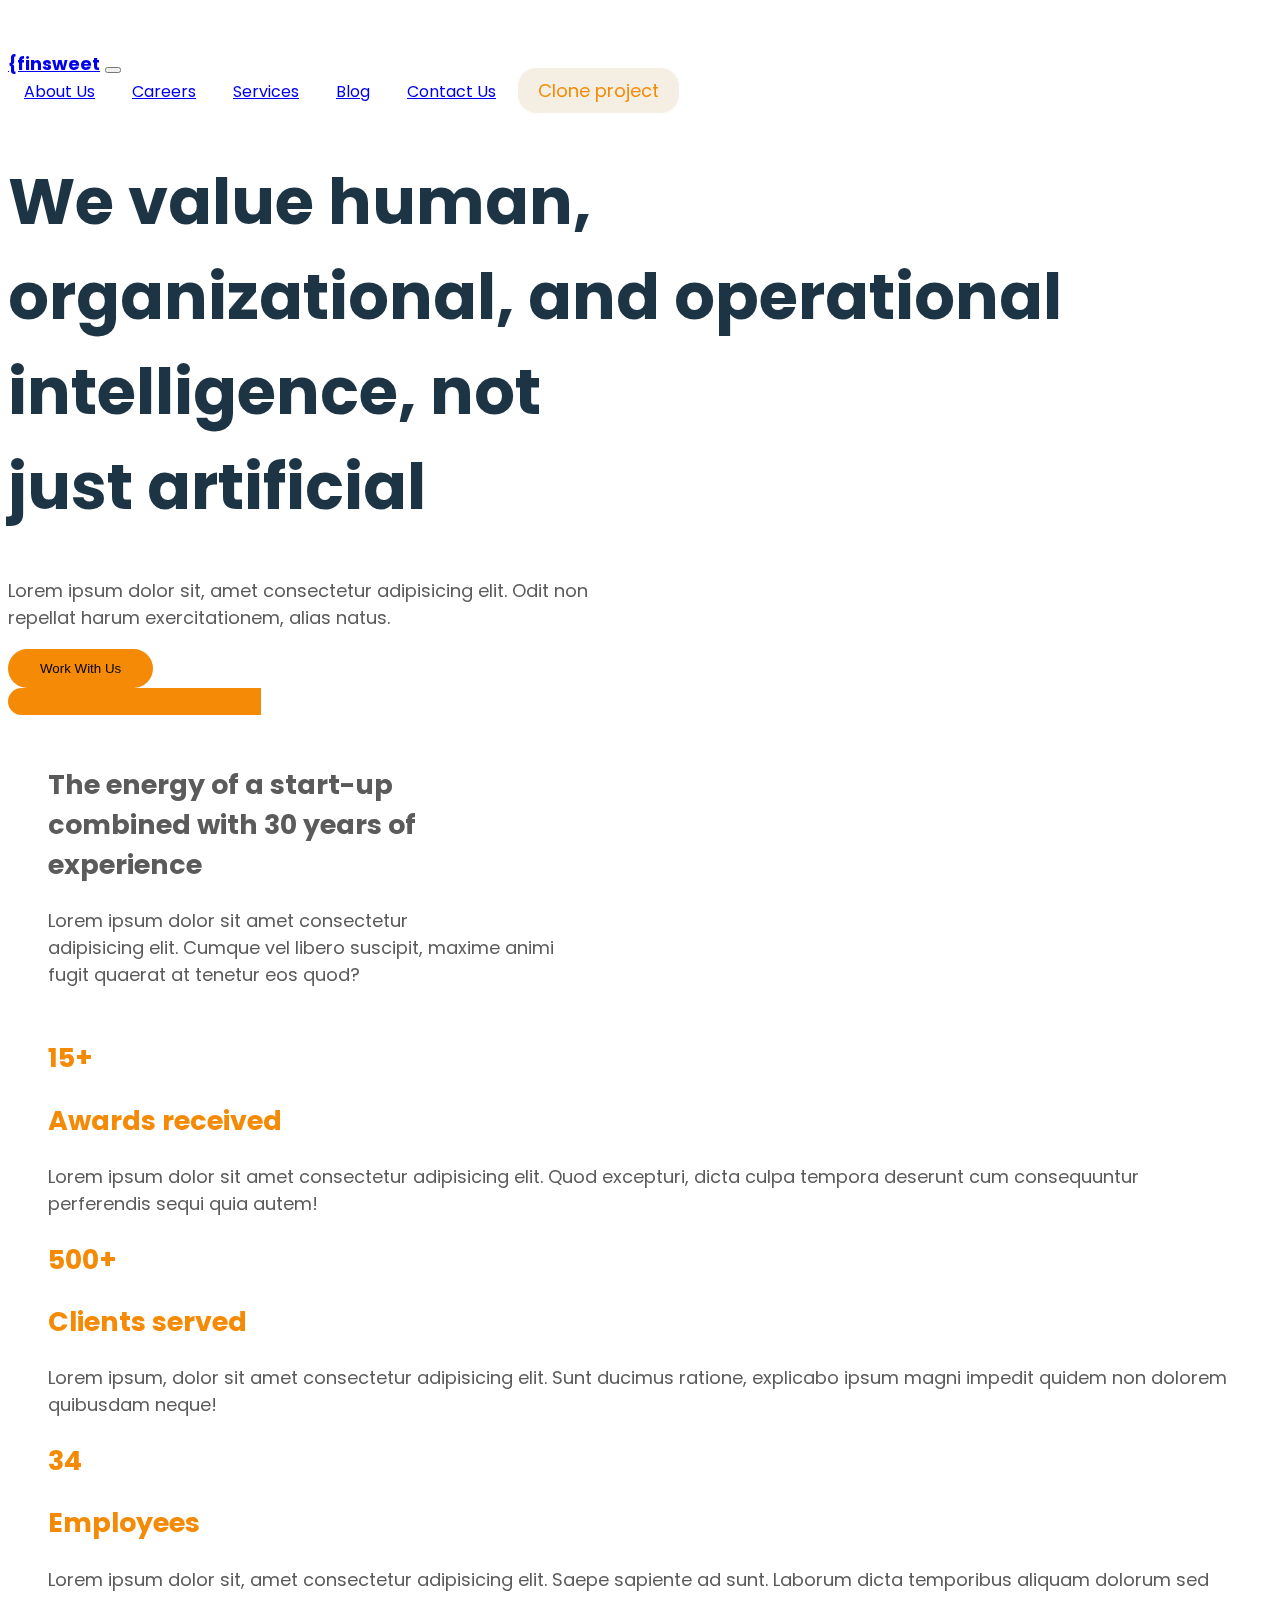
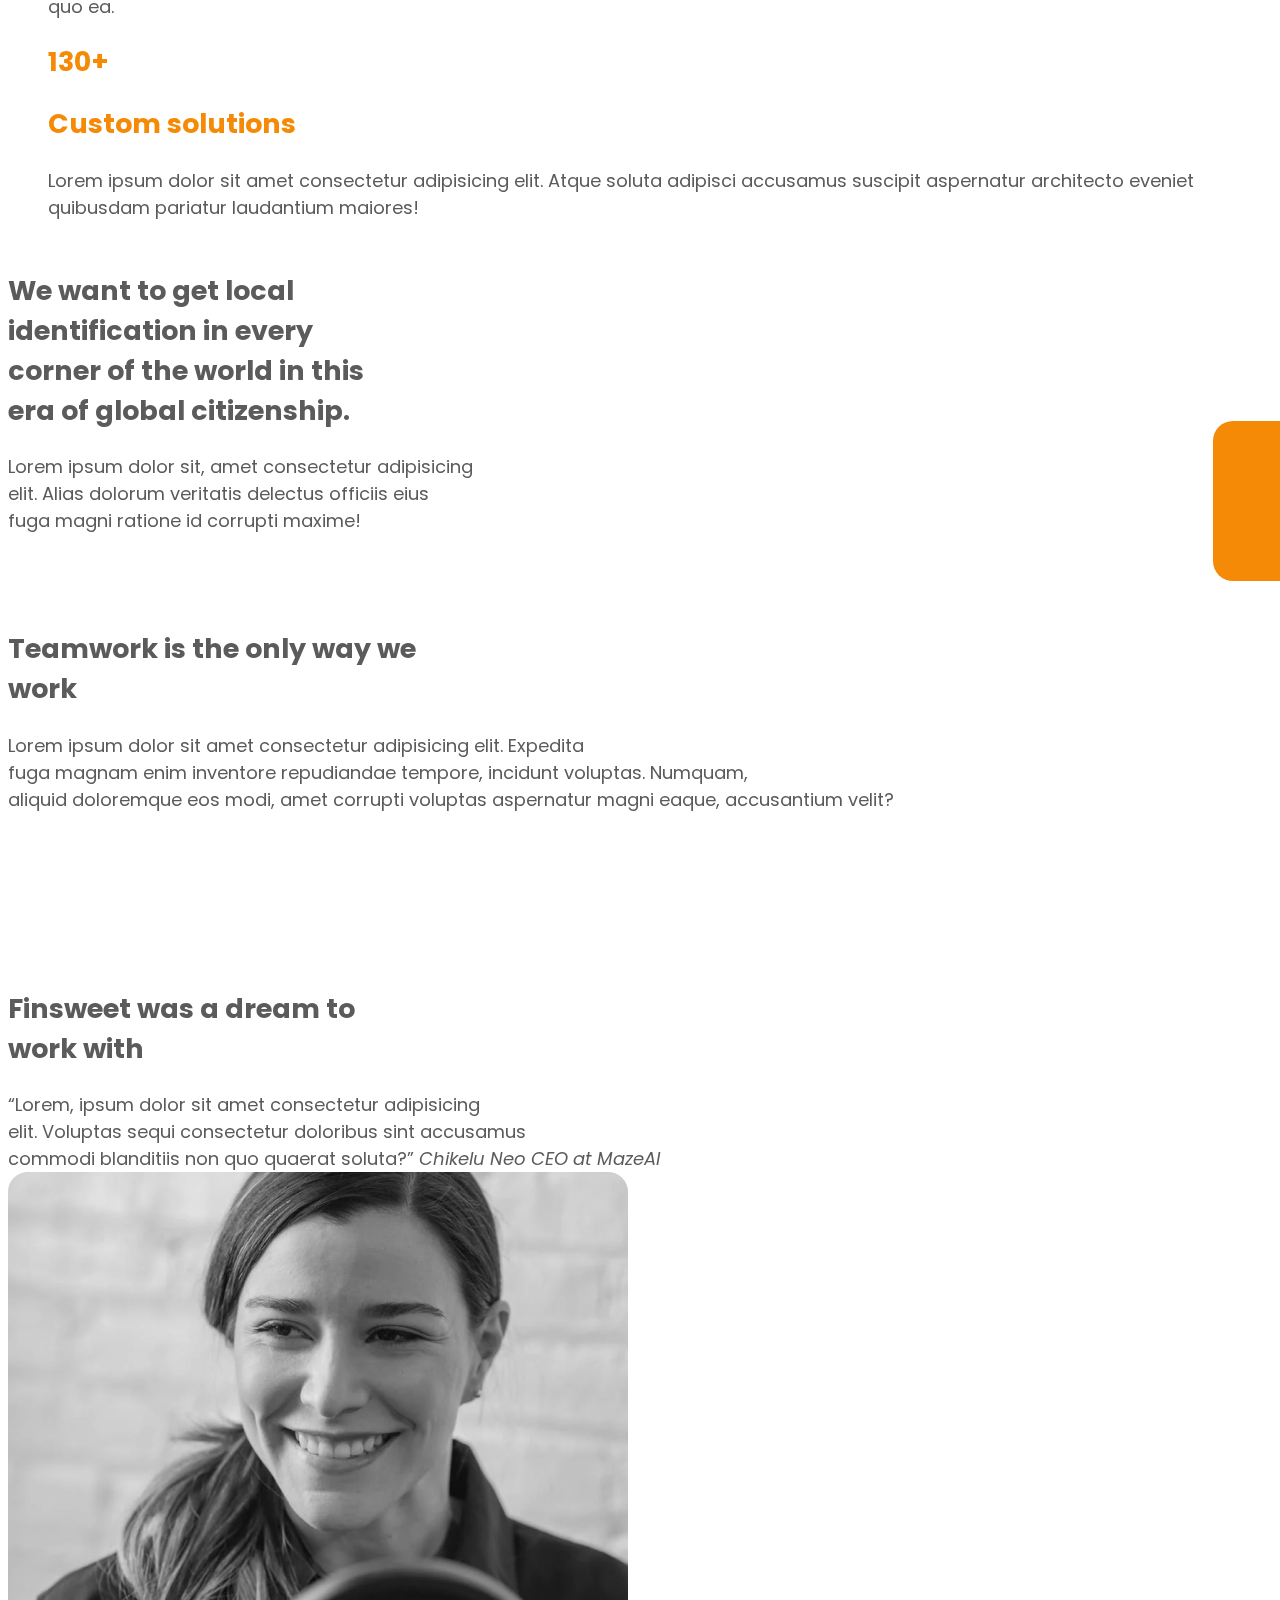
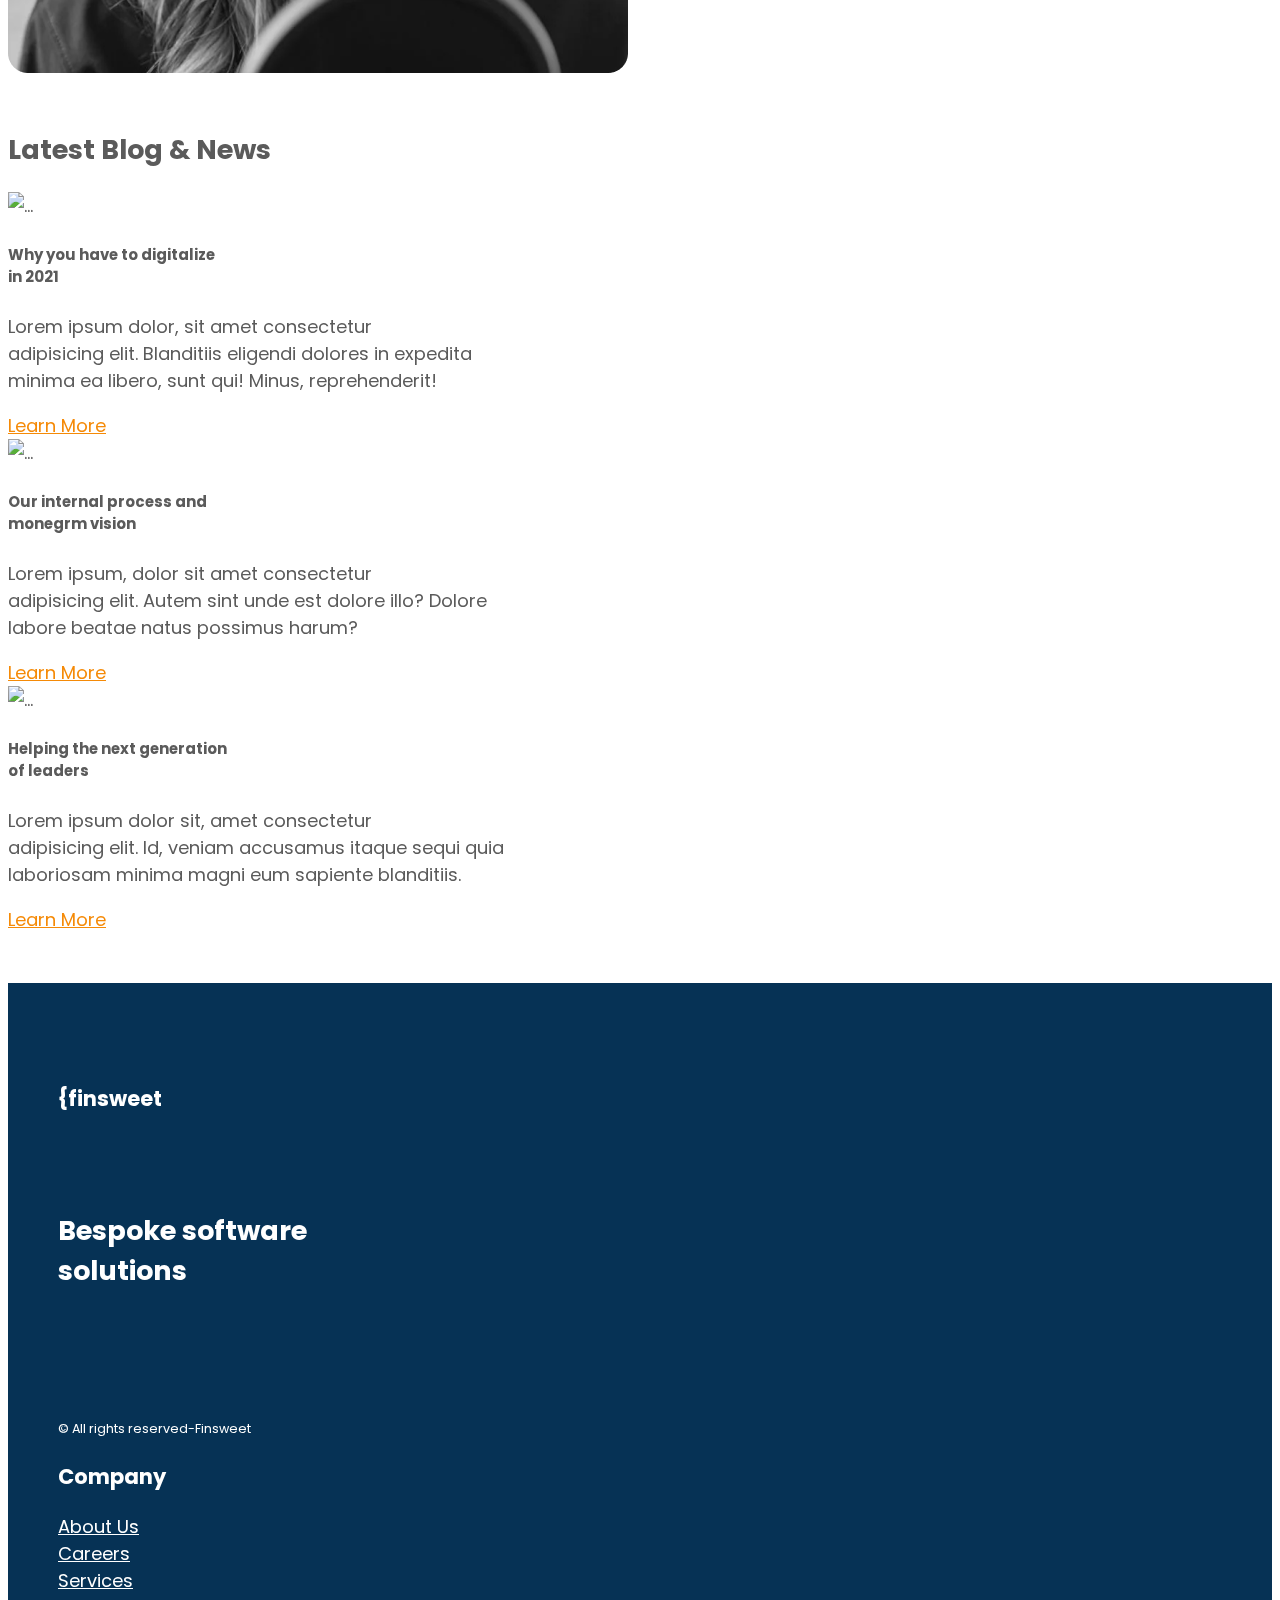
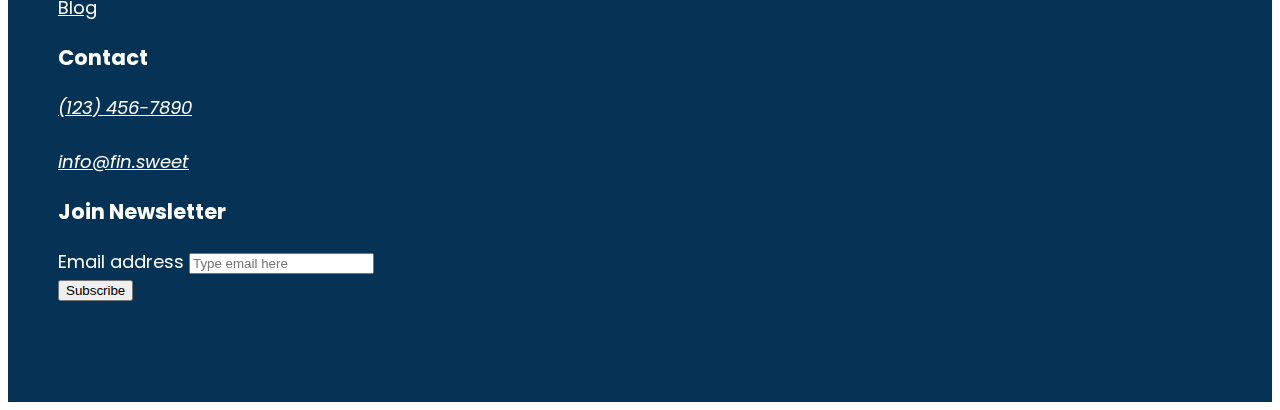
==== about.html @ 229fa801 "first commit" ====
<!DOCTYPE html>
<html lang="en">
<head>
    <meta charset="UTF-8">
    <meta http-equiv="X-UA-Compatible" content="IE=edge">
    <meta name="viewport" content="width=device-width, initial-scale=1.0">
    <link href="https://cdn.jsdelivr.net/npm/bootstrap@5.0.2/dist/css/bootstrap.min.css" rel="stylesheet" integrity="sha384-EVSTQN3/azprG1Anm3QDgpJLIm9Nao0Yz1ztcQTwFspd3yD65VohhpuuCOmLASjC" crossorigin="anonymous">
    <link rel="preconnect" href="https://fonts.googleapis.com">
    <link rel="preconnect" href="https://fonts.gstatic.com" crossorigin>
    <link href="https://fonts.googleapis.com/css2?family=Poppins:ital@1&display=swap" rel="stylesheet">
    <link rel="stylesheet" href="about.css">
    <title>About Us</title>
</head>
<body>
    <nav class="navbar navbar-expand-lg navbar-light bg-white">
        <div class="container">
          <a class="navbar-brand" href="#"><strong>{finsweet</strong></a>
          <button class="navbar-toggler" type="button" data-bs-toggle="collapse" data-bs-target="#navbarNavAltMarkup" aria-controls="navbarNavAltMarkup" aria-expanded="false" aria-label="Toggle navigation">
            <span class="navbar-toggler-icon"></span>
          </button>
          <div>
            <div class="collapse navbar-collapse" id="navbarNavAltMarkup">
                <div class="navbar-nav">
                  <a class="nav-link" href="/about.html">About Us</a>
                  <a class="nav-link" href="/careers.html">Careers</a>
                  <a class="nav-link" href="/services.html">Services</a>
                  <a class="nav-link" href="/blog.html">Blog</a>
                  <a class="nav-link" href="/contactus.html">Contact Us</a>
                  <a id="nav-link" href="#">Clone project</a>
                </div>
            </div>
          </div>
        </div>
      </nav>
      <!-- Main Header -->
    <div class="main-header">
        <div class="container">
            <div class="row">
                <div class="col-6">
                    <h1>We value human, <br>
                        organizational, and operational <br>
                        intelligence, not <br>
                        just artificial</h1>
                        <p>Lorem ipsum dolor sit, amet consectetur adipisicing elit. Odit non <br>
                            repellat harum exercitationem, alias natus.</p>
                          <button type="button" class="btn btn-primary">Work With Us</button>
                </div>
                <div class="col-6">
                    <div class="image-orange">
                        <img src="https://placeimg.com/640/480/nature" alt="">
                    </div>
                </div>
            </div>
        </div>
    </div>

    <!-- Section-Experience -->
    <div class="section-experience">
        <div class="container">
            <div class="row">
                <div class="col-6">
                    <h2>The energy of a start-up <br>
                        combined with 30 years of <br>
                        experience </h2>
                </div>
                <div class="col-6">
                    <p>Lorem ipsum dolor sit amet consectetur <br>
                        adipisicing elit. Cumque vel libero suscipit, maxime animi <br>
                        fugit quaerat at tenetur eos quod?</p>
                </div>
            </div>
            <div class="section-experience-cards">
                <div class="row">
                    <div class="col-3">
                        <h2>15+</h2>
                        <h2>Awards received</h2>
                        <p>Lorem ipsum dolor sit amet consectetur adipisicing elit. Quod excepturi, dicta culpa tempora deserunt cum consequuntur perferendis sequi quia autem!</p>
                    </div>
                    <div class="col-3">
                        <h2>500+</h2>
                        <h2>Clients served</h2>
                        <p>Lorem ipsum, dolor sit amet consectetur adipisicing elit. Sunt ducimus ratione, explicabo ipsum magni impedit quidem non dolorem quibusdam neque!</p>
                    </div>
                    <div class="col-3">
                        <h2>34</h2>
                        <h2>Employees</h2>
                        <p>Lorem ipsum dolor sit, amet consectetur adipisicing elit. Saepe sapiente ad sunt. Laborum dicta temporibus aliquam dolorum sed quo ea.</p>    
                    </div>
                    <div class="col-3">
                        <h2>130+</h2>
                        <h2>Custom solutions</h2>
                        <p>Lorem ipsum dolor sit amet consectetur adipisicing elit. Atque soluta adipisci accusamus suscipit aspernatur architecto eveniet quibusdam pariatur laudantium maiores!</p>
                    </div>
                </div>
            </div>
        </div>
    </div>

    <!-- Section-Identification -->
    <div class="section-identification">
        <div class="container">
            <div class="row">
                <div class="col-6">
                    <h2>We want to get local <br>
                        identification in every <br>
                        corner of the world in this <br>
                        era of global citizenship.</h2>
                    <p>Lorem ipsum dolor sit, amet consectetur adipisicing <br>
                        elit. Alias dolorum veritatis delectus officiis eius <br>
                        fuga magni ratione id corrupti maxime!</p>
                </div>
                <div class="col-6">
                    <div class="identification-image-orange">
                        <img src="https://placeimg.com/640/480/nature" alt="">
                    </div>
                </div>
            </div>
        </div>
    </div>

    <!-- Section-Teamwork -->
    <div class="section-teamwork">
        <div class="container">
            <h2>Teamwork is the only way we <br>
                work</h2>
            <p>Lorem ipsum dolor sit amet consectetur adipisicing elit. Expedita <br>
                fuga magnam enim inventore repudiandae tempore, incidunt voluptas. Numquam, <br>
                aliquid doloremque eos modi, amet corrupti voluptas aspernatur magni eaque, accusantium velit?</p>
        <div class="row">
            <div class="col-3">
                <img src="https://placeimg.com/640/480/nature" alt="">
            </div>
            <div class="col-3">
                <img src="https://placeimg.com/640/480/nature" alt="">
            </div>
            <div class="col-3">
                <img src="https://placeimg.com/640/480/nature" alt="">
            </div>
            <div class="col-3">
                <img src="https://placeimg.com/640/480/nature" alt="">
            </div>
        </div>
        </div>
    </div>

    <!-- Section-Dream -->
    <div class="section-dream">
        <div class="container">
            <div class="row">
                <div class="col-6">
                    <h2>Finsweet was a dream to <br>
                        work with</h2>
                    <q>Lorem, ipsum dolor sit amet consectetur adipisicing <br>
                            elit. Voluptas sequi consectetur doloribus sint accusamus <br>
                            commodi blanditiis non quo quaerat soluta?</q>
                    <cite>Chikelu Neo CEO at MazeAI</cite>
                </div>
                <div class="col-6">
                    <img src="/images/video-image.png" alt="">
                </div>
            </div>
        </div>
    </div>

    <!-- Section-Blog -->
    <div class="section-blog">
        <div class="container">
            <h2>Latest Blog & News</h2>
            <div class="row">
                <div class="col-4">
                    <div class="card">
                        <img src="https://placeimg.com/640/480/nature" class="card-img-top" alt="...">
                        <div class="card-body">
                          <h5 class="card-title">Why you have to digitalize <br>
                              in 2021</h5>
                          <p class="card-text">Lorem ipsum dolor, sit amet consectetur <br>
                              adipisicing elit. Blanditiis eligendi dolores in expedita <br>
                              minima ea libero, sunt qui! Minus, reprehenderit!</p>
                          <a href="#" class="btn btn-primary">Learn More</a>
                        </div>
                    </div>
                </div>
                <div class="col-4">
                    <div class="card">
                        <img src="https://placeimg.com/640/480/nature" class="card-img-top" alt="...">
                        <div class="card-body">
                          <h5 class="card-title">Our internal process and <br>
                              monegrm vision</h5>
                          <p class="card-text">Lorem ipsum, dolor sit amet consectetur <br>
                              adipisicing elit. Autem sint unde est dolore illo? Dolore <br>
                              labore beatae natus possimus harum?</p>
                          <a href="#" class="btn btn-primary">Learn More</a>
                        </div>
                    </div>
                </div>
                <div class="col-4">
                    <div class="card">
                      <img src="https://placeimg.com/640/480/nature" class="card-img-top" alt="...">
                      <div class="card-body">
                        <h5 class="card-title">Helping the next generation <br>
                            of leaders</h5>
                        <p class="card-text">Lorem ipsum dolor sit, amet consectetur <br>
                            adipisicing elit. Id, veniam accusamus itaque sequi quia <br>
                            laboriosam minima magni eum sapiente blanditiis.</p>
                        <a href="#" class="btn btn-primary">Learn More</a>
                      </div>
                  </div>
                </div>
            </div>
        </div>
    </div>

    <footer>
        <div class="container">
          <div class="row">
            <div class="col-6">
            <h3>{finsweet</h3>
              <br>
              <br>
              <h2>Bespoke software <br>
                solutions</h2>
              <br>
              <br>
              <br>
              <p><small>&copy; All rights reserved-Finsweet</small></p>
            
            </div>
            <div class="col-6">
              <div class="row">
                <div class="col-4">
                      <h3>Company</h3>
                      <a href="#" class="btn btn-primary">About Us</a>
                      <a href="#" class="btn btn-primary">Careers</a>
                      <a href="#" class="btn btn-primary">Services</a>
                      <a href="#" class="btn btn-primary">Blog</a>
                </div>
                <div class="col-4">
                      <h3>Contact</h3>
                      <address>
                        <a href="tel:+1234567890">(123) 456-7890</a><br>
                        <a href="mailto:info@fin.sweet">info@fin.sweet</a>
                        
                      </address>
                </div>
                <div class="col-4">
                      <h3>Join Newsletter</h3>
                      <form>
                        <div class="mb-2">
                          <label for="exampleInputEmail1" class="form-label">Email address</label>
                          <input type="email" class="form-control" id="exampleInputEmail1" aria-describedby="emailHelp" placeholder="Type email here">
                        </div>
                        <button type="subscribe" class="btn btn-primary">Subscribe</button>
                      </form>
                </div>
              </div>
            </div>
          </div>
        </div>
  
      </footer>


    <script src="https://cdn.jsdelivr.net/npm/bootstrap@5.0.2/dist/js/bootstrap.bundle.min.js" integrity="sha384-MrcW6ZMFYlzcLA8Nl+NtUVF0sA7MsXsP1UyJoMp4YLEuNSfAP+JcXn/tWtIaxVXM" crossorigin="anonymous"></script>
</body>
</html>
---- about.css ----
.container {
    max-width: 1280px;
    margin: 50px auto; 
    padding: 50px auto; 
}

/* navbar */

a.navbar-brand {
    font: 16px; 
}

a.nav-link{
    font-size: 16px; 
    padding: 16px; 
}

body{
    font-family: 'Poppins', sans-serif;
    font-size: 18px;
    color: #5B5B5B; 
}
h1{
    color: #1D3444;
    font-weight: bold;
    font-size: 64px;
}
#nav-link {
    color: #F58A07; 
    text-decoration: none;
    border: solid 1px white;
    background-color: rgb(245, 238, 227);
    border-radius: 20px; 
    padding: 10px 20px 10px 20px; 

}

.main-header .btn.btn-primary{
    background-color: #F58A07;
    border: none; 
    border-radius: 20px;
    padding: 12px 32px; 
}
.section-experience{
    padding: 0px 40px; 
}
.section-experience-cards{
    margin-top: 50px; 
    margin-bottom: 50px; 
}
.section-experience-cards h2{
    color:#F58A07; 
}

.section-identification h2{
    font-weight: bold;
}
.section-teamwork img{
    width: 300px; 
    border-radius: 20px;
}
.section-blog .btn.btn-primary{
    color:#F58A07; 
    background: none;
    border: none;
}
.image-orange{
    position: relative;
}

.image-orange img{
    border-radius: 20px;
}

.image-orange:after{
    content:'';
    position: absolute; 
    width: 20%;
    height: 100%;
    background: #F58A07;
    top: 0;
    left:0;
    border-top-left-radius: 20px;
    border-bottom-left-radius: 20px;
    mix-blend-mode: multiply;
}
.identification-image-orange img{
    border-radius: 20px;
}

.identification-image-orange{
    position: relative;
}

.identification-image-orange:after{
    content:'';
    position: absolute; 
    width: 10rem;
    height: 10rem; 
    background: #F58A07;
    bottom: -5%; 
    right: -8%; 
    border-radius: 1.25rem;
    mix-blend-mode: multiply;
}

/* footer */
footer{
    background-color: #063255; 
    color: white; 
    margin-top: 50px; 
    padding: 50px; 
}

footer .row .col-4 a{
    display: block;
    background-color: #063255;
    color: white; 
    display: flex; 
    border: none; 
}

footer h2{
    color: white; 
}
small {
    font-size: .7em
}
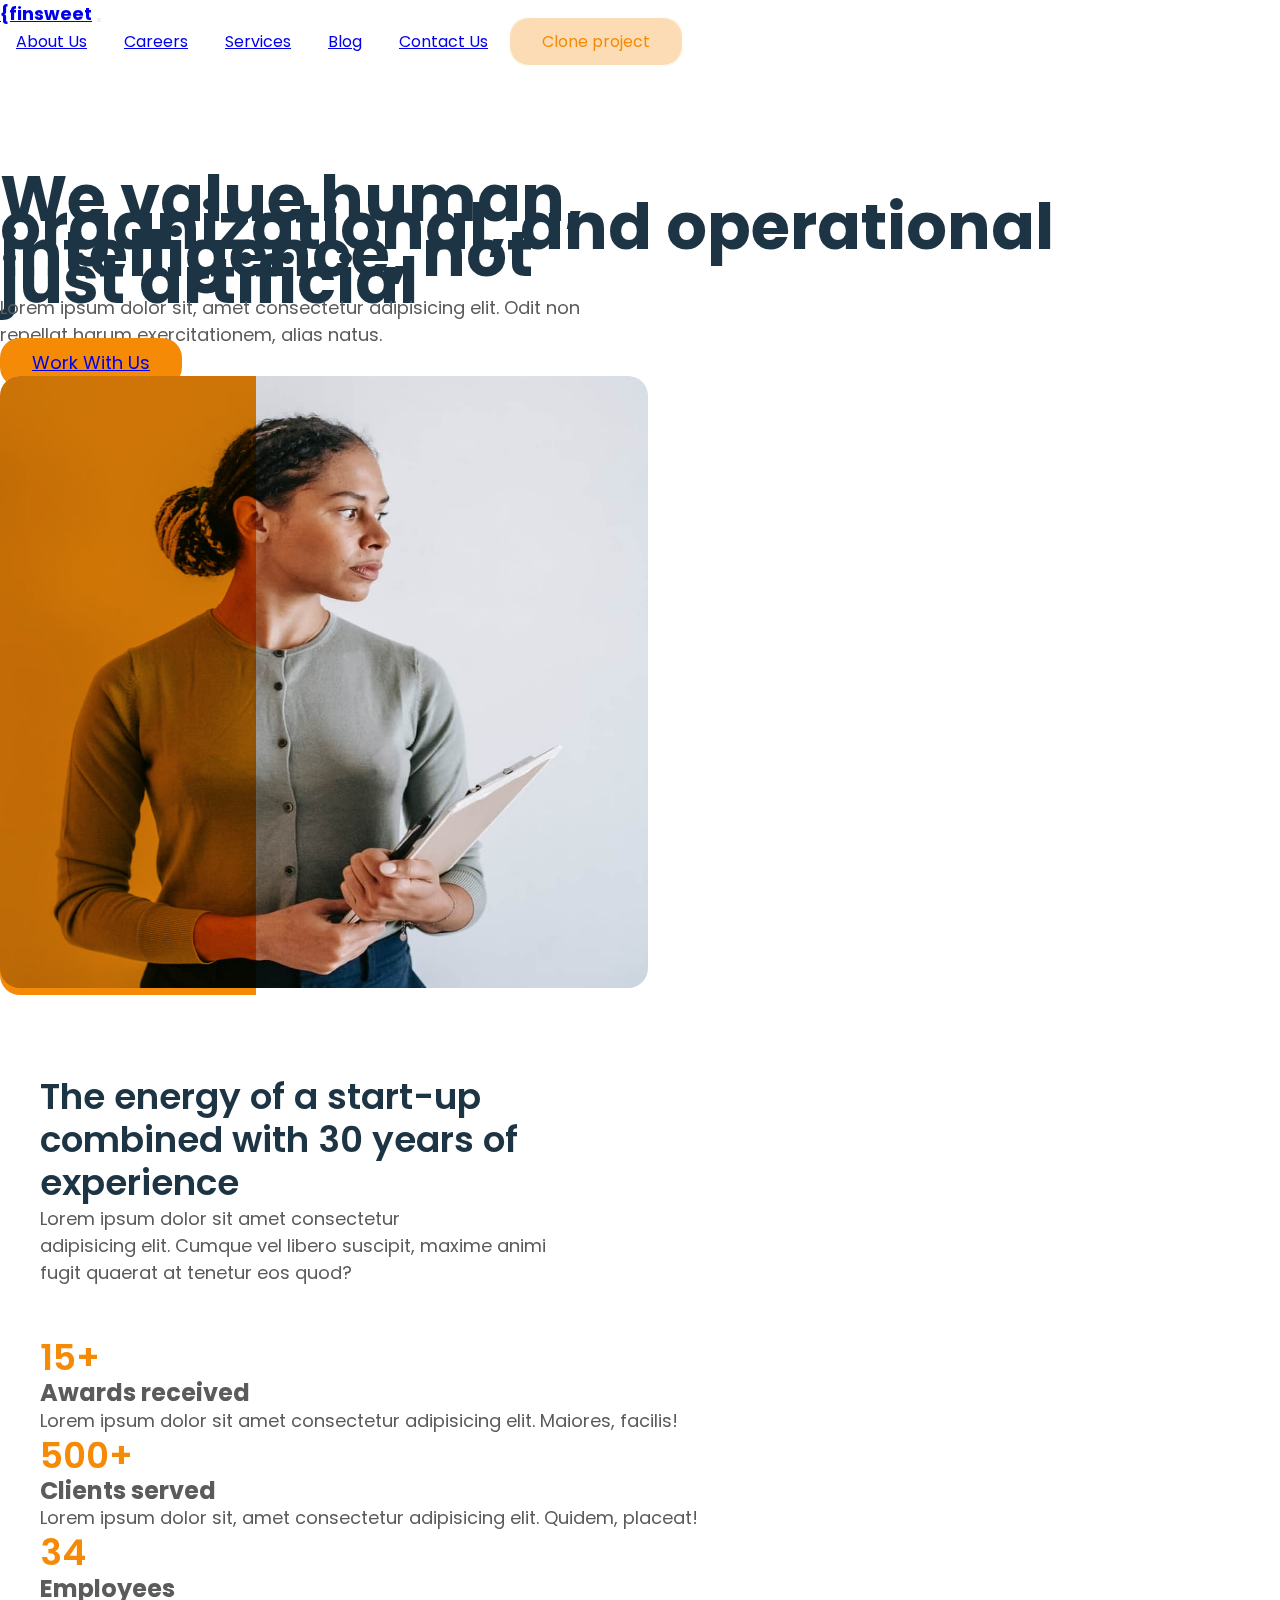
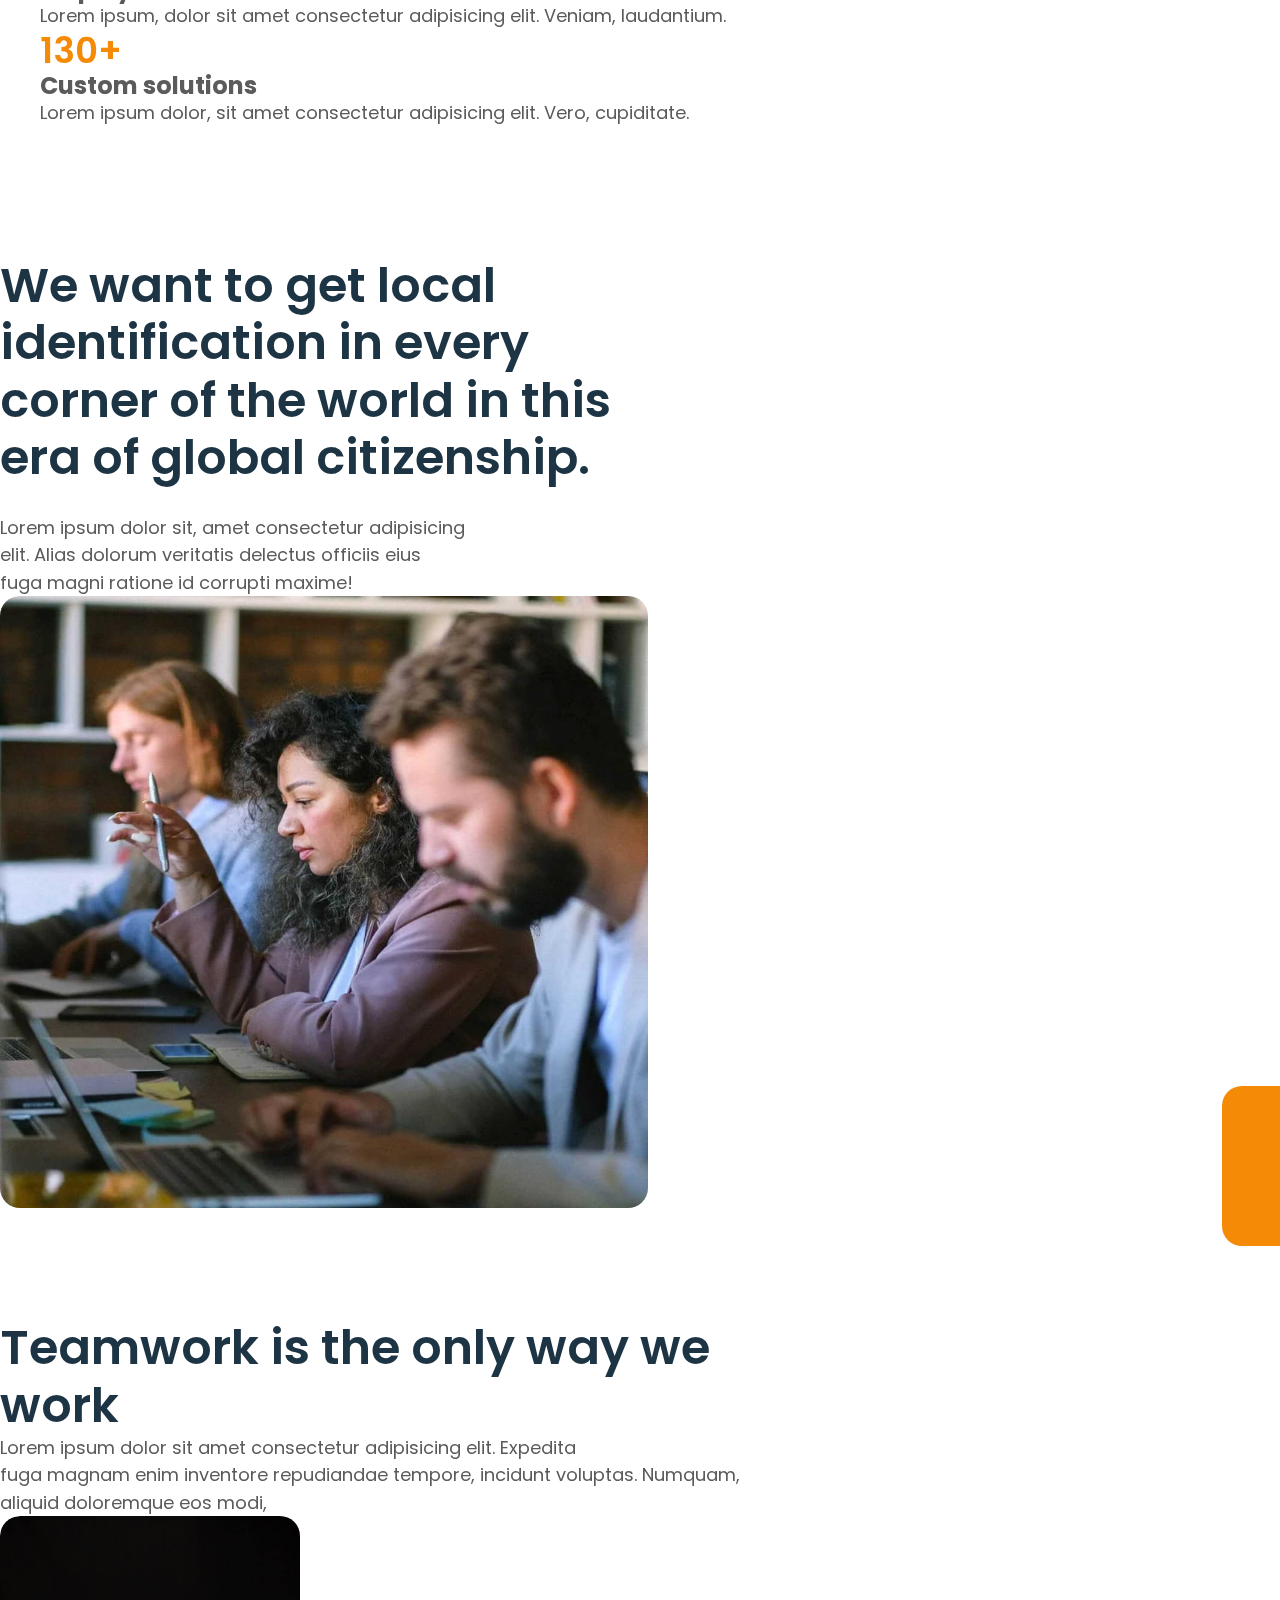
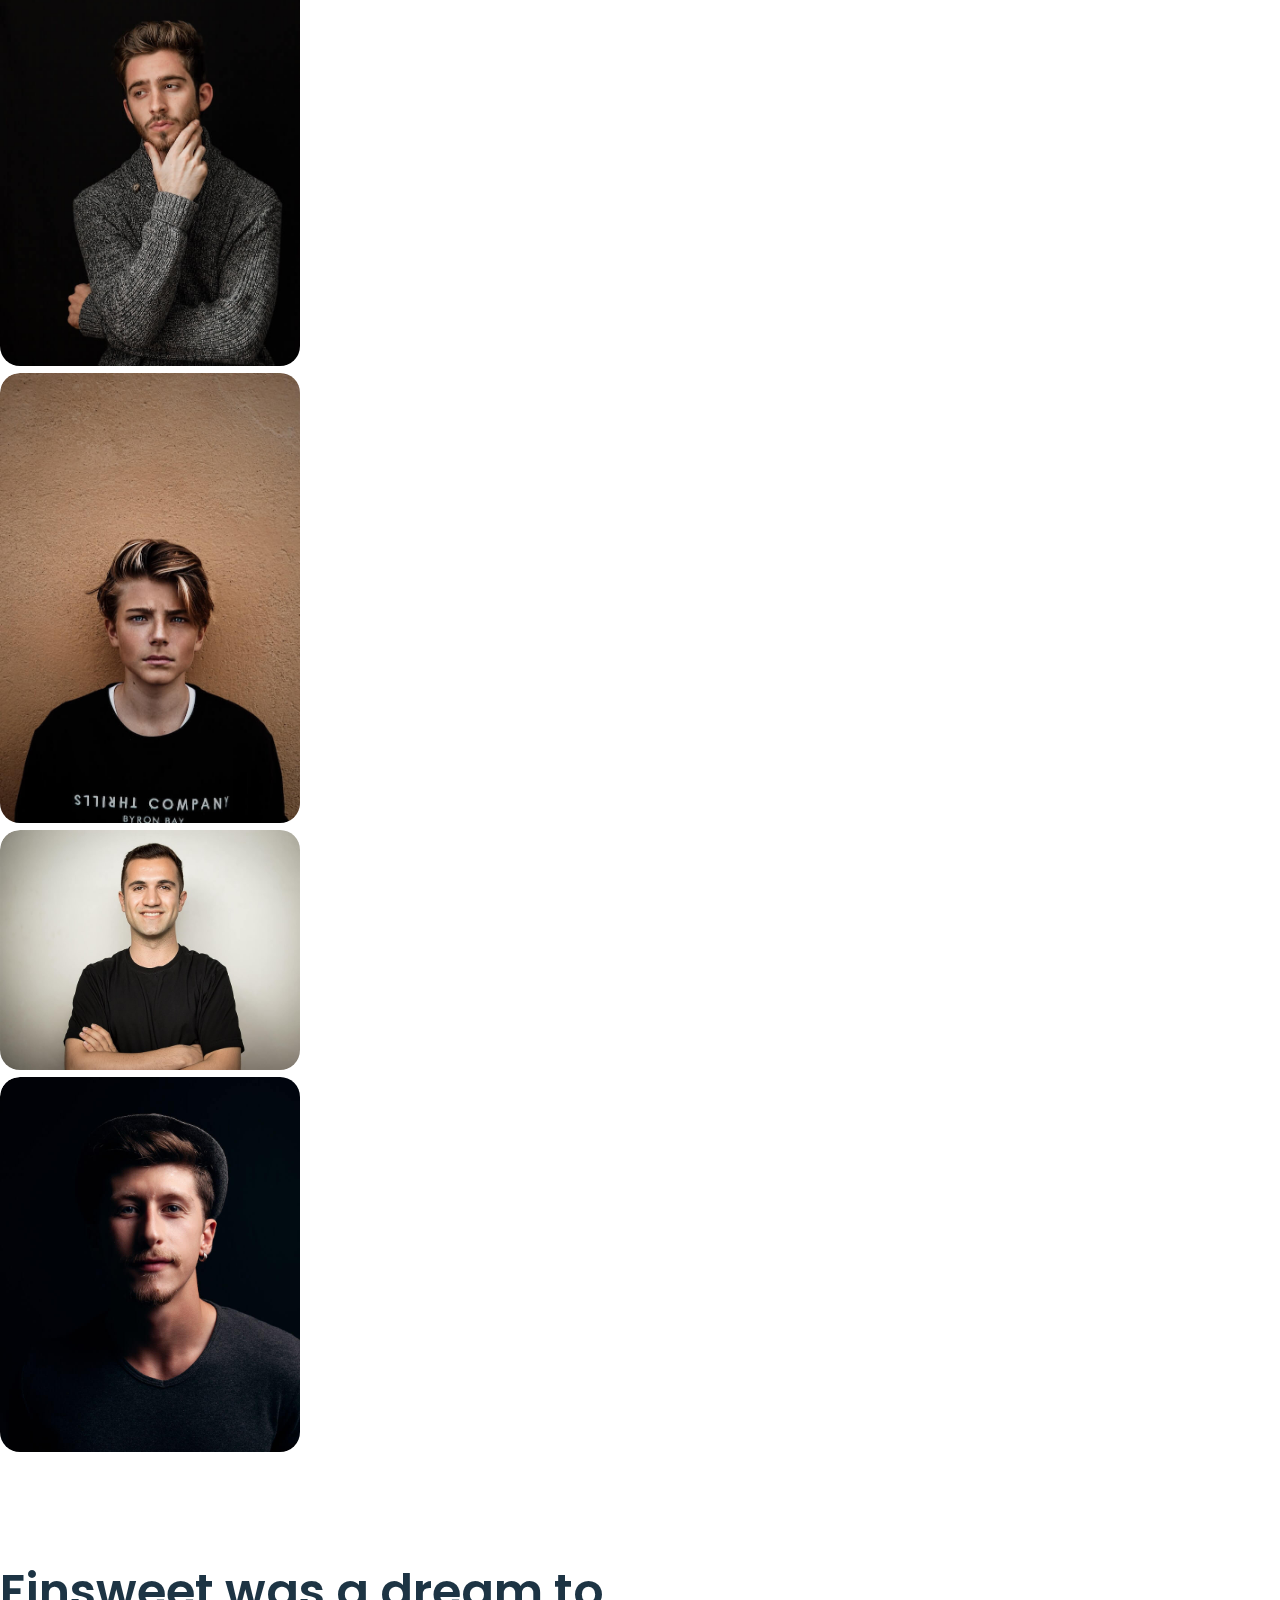
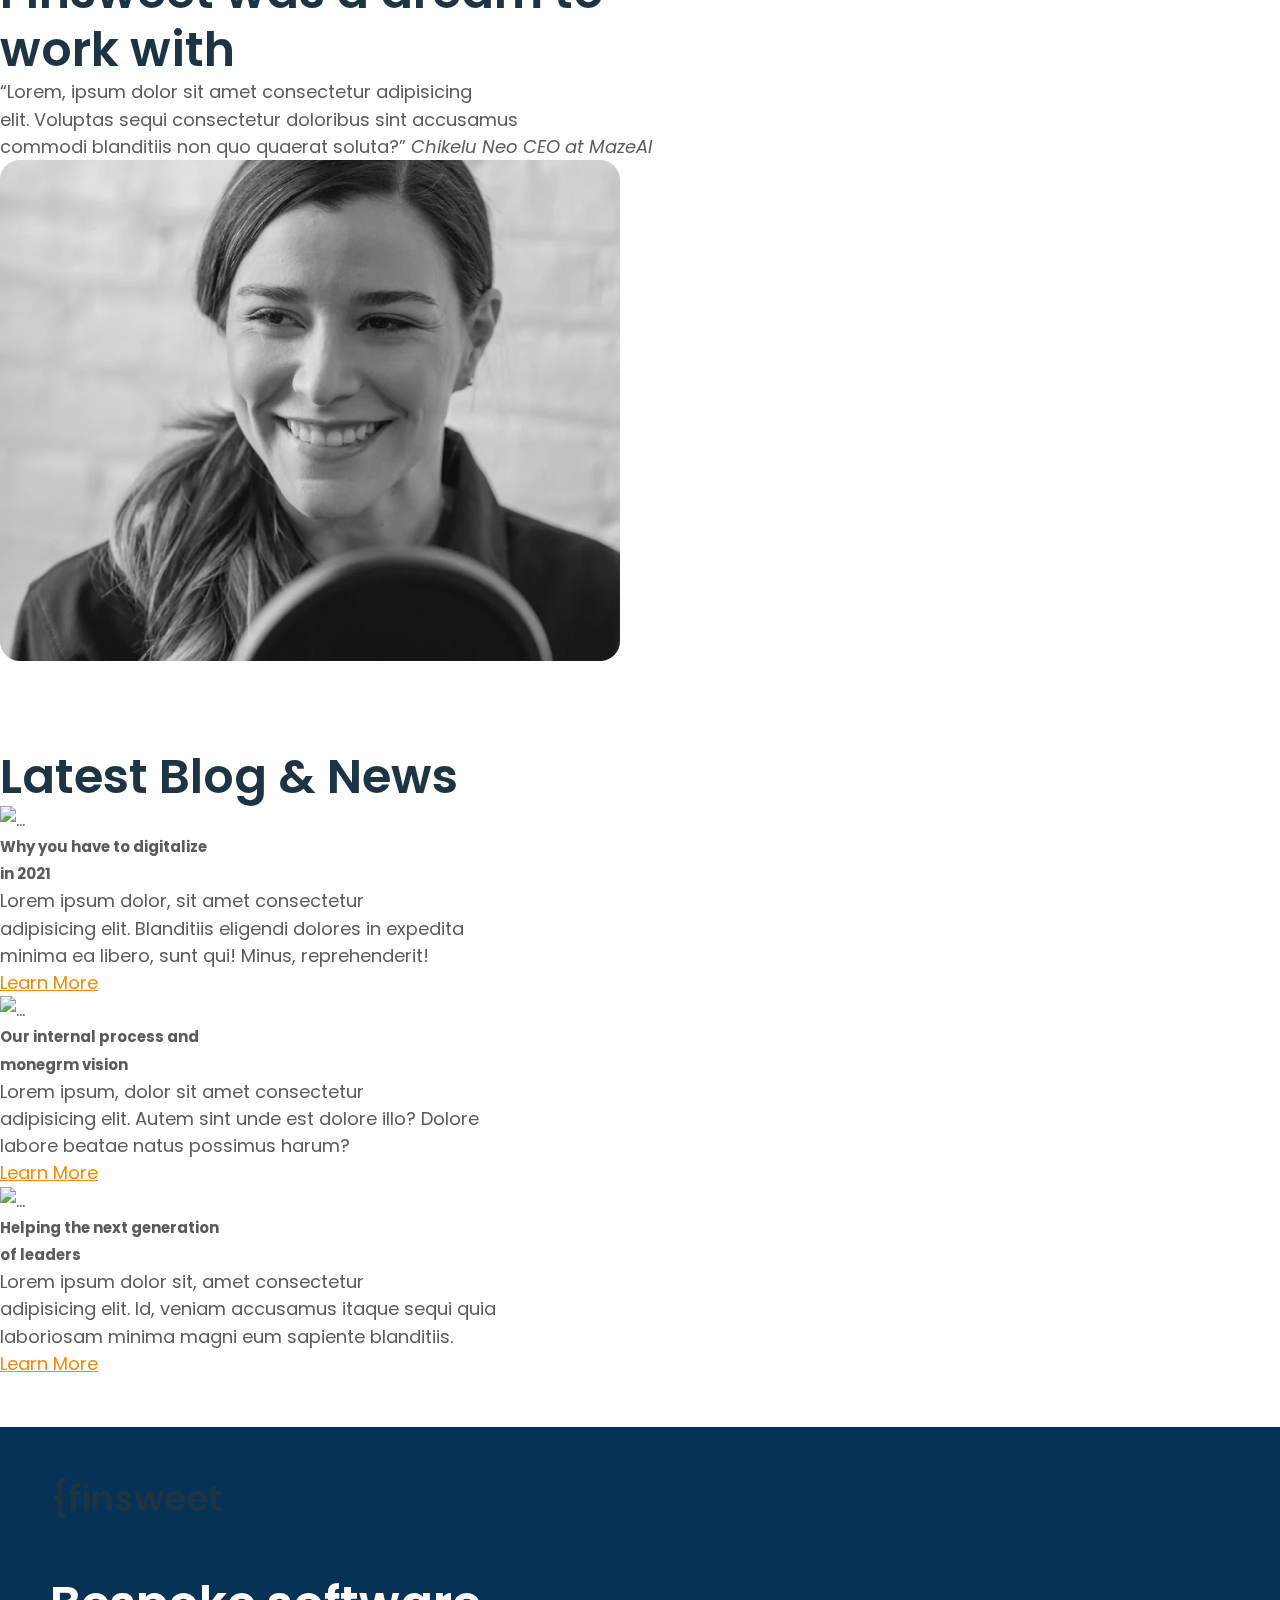
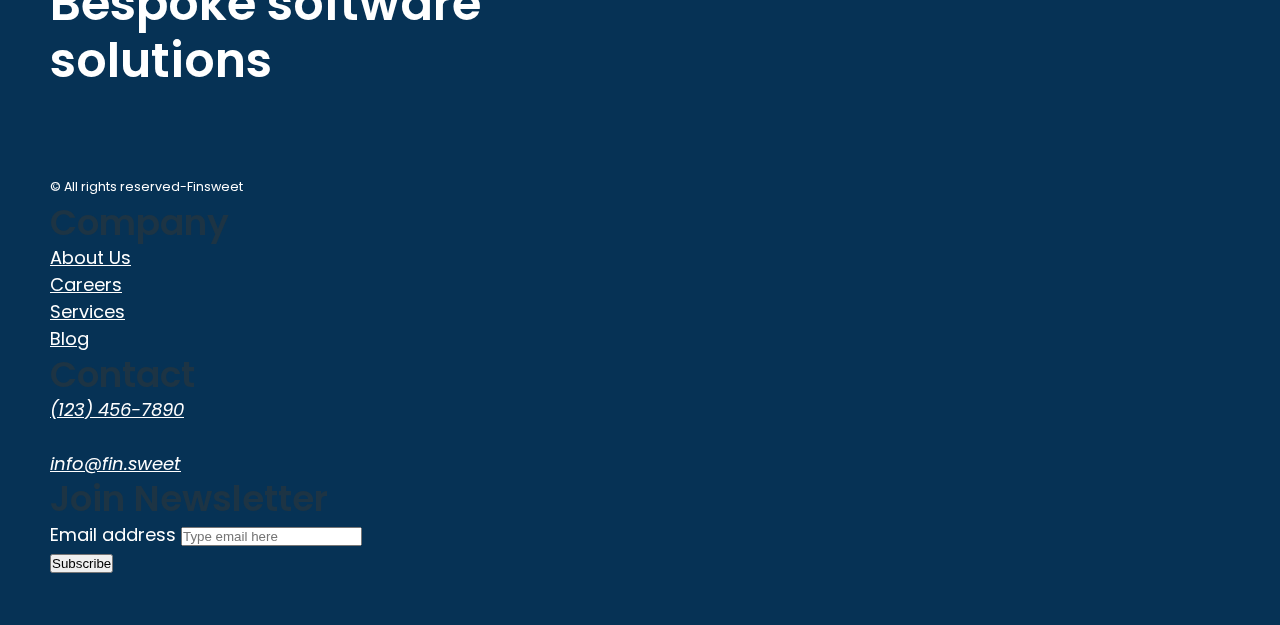
==== commit 2df017ad: "updated version" ====
--- a/about.html
+++ b/about.html
@@ -1,265 +1,390 @@
 <!DOCTYPE html>
 <html lang="en">
-<head>
-    <meta charset="UTF-8">
-    <meta http-equiv="X-UA-Compatible" content="IE=edge">
-    <meta name="viewport" content="width=device-width, initial-scale=1.0">
-    <link href="https://cdn.jsdelivr.net/npm/bootstrap@5.0.2/dist/css/bootstrap.min.css" rel="stylesheet" integrity="sha384-EVSTQN3/azprG1Anm3QDgpJLIm9Nao0Yz1ztcQTwFspd3yD65VohhpuuCOmLASjC" crossorigin="anonymous">
-    <link rel="preconnect" href="https://fonts.googleapis.com">
-    <link rel="preconnect" href="https://fonts.gstatic.com" crossorigin>
-    <link href="https://fonts.googleapis.com/css2?family=Poppins:ital@1&display=swap" rel="stylesheet">
-    <link rel="stylesheet" href="about.css">
+  <head>
+    <meta charset="UTF-8" />
+    <meta http-equiv="X-UA-Compatible" content="IE=edge" />
+    <meta name="viewport" content="width=device-width, initial-scale=1.0" />
+    <link
+      href="https://cdn.jsdelivr.net/npm/bootstrap@5.0.2/dist/css/bootstrap.min.css"
+      rel="stylesheet"
+      integrity="sha384-EVSTQN3/azprG1Anm3QDgpJLIm9Nao0Yz1ztcQTwFspd3yD65VohhpuuCOmLASjC"
+      crossorigin="anonymous"
+    />
+    <link rel="preconnect" href="https://fonts.googleapis.com" />
+    <link rel="preconnect" href="https://fonts.gstatic.com" crossorigin />
+    <link
+      href="https://fonts.googleapis.com/css2?family=Poppins&display=swap"
+      rel="stylesheet"
+    />
+    <link rel="stylesheet" href="about.css" />
     <title>About Us</title>
-</head>
-<body>
+  </head>
+  <body>
     <nav class="navbar navbar-expand-lg navbar-light bg-white">
-        <div class="container">
-          <a class="navbar-brand" href="#"><strong>{finsweet</strong></a>
-          <button class="navbar-toggler" type="button" data-bs-toggle="collapse" data-bs-target="#navbarNavAltMarkup" aria-controls="navbarNavAltMarkup" aria-expanded="false" aria-label="Toggle navigation">
-            <span class="navbar-toggler-icon"></span>
-          </button>
-          <div>
-            <div class="collapse navbar-collapse" id="navbarNavAltMarkup">
-                <div class="navbar-nav">
-                  <a class="nav-link" href="/about.html">About Us</a>
-                  <a class="nav-link" href="/careers.html">Careers</a>
-                  <a class="nav-link" href="/services.html">Services</a>
-                  <a class="nav-link" href="/blog.html">Blog</a>
-                  <a class="nav-link" href="/contactus.html">Contact Us</a>
-                  <a id="nav-link" href="#">Clone project</a>
-                </div>
-            </div>
-          </div>
-        </div>
-      </nav>
-      <!-- Main Header -->
-    <div class="main-header">
-        <div class="container">
-            <div class="row">
-                <div class="col-6">
-                    <h1>We value human, <br>
-                        organizational, and operational <br>
-                        intelligence, not <br>
-                        just artificial</h1>
-                        <p>Lorem ipsum dolor sit, amet consectetur adipisicing elit. Odit non <br>
-                            repellat harum exercitationem, alias natus.</p>
-                          <button type="button" class="btn btn-primary">Work With Us</button>
-                </div>
-                <div class="col-6">
-                    <div class="image-orange">
-                        <img src="https://placeimg.com/640/480/nature" alt="">
-                    </div>
-                </div>
-            </div>
-        </div>
+      <div class="container">
+        <a class="navbar-brand" href="#"><strong>{finsweet</strong></a>
+        <button
+          class="navbar-toggler"
+          type="button"
+          data-bs-toggle="collapse"
+          data-bs-target="#navbarNavAltMarkup"
+          aria-controls="navbarNavAltMarkup"
+          aria-expanded="false"
+          aria-label="Toggle navigation"
+        >
+          <span class="navbar-toggler-icon"></span>
+        </button>
+        <div>
+          <div class="collapse navbar-collapse" id="navbarNavAltMarkup">
+            <div class="navbar-nav">
+              <a class="nav-link" class="current" href="/about.html"
+                >About Us</a
+              >
+              <a class="nav-link" href="/careers.html">Careers</a>
+              <a class="nav-link" href="/services.html">Services</a>
+              <a class="nav-link" href="/blog.html">Blog</a>
+              <a class="nav-link" href="/contactus.html">Contact Us</a>
+              <a id="nav-link" href="#">Clone project</a>
+            </div>
+          </div>
+        </div>
+      </div>
+    </nav>
+    <!-- Main Header -->
+    <div class="main-header padding-huge">
+      <div class="container">
+        <div class="row">
+          <div class="col-6">
+            <h1>
+              We value human, <br />
+              organizational, and operational <br />
+              intelligence, not <br />
+              just artificial
+            </h1>
+            <p>
+              Lorem ipsum dolor sit, amet consectetur adipisicing elit. Odit non
+              <br />
+              repellat harum exercitationem, alias natus.
+            </p>
+            <a href="/careers.html" type="button" class="btn btn-primary"
+              >Work With Us</a
+            >
+          </div>
+          <div class="col-6">
+            <div class="image-orange">
+              <img
+                src="/images/60f8a088ce830c486d8ce929_about-1-p-1080.jpeg"
+                width="648"
+                height="612"
+                alt=""
+              />
+            </div>
+          </div>
+        </div>
+      </div>
     </div>
 
     <!-- Section-Experience -->
     <div class="section-experience">
-        <div class="container">
-            <div class="row">
-                <div class="col-6">
-                    <h2>The energy of a start-up <br>
-                        combined with 30 years of <br>
-                        experience </h2>
-                </div>
-                <div class="col-6">
-                    <p>Lorem ipsum dolor sit amet consectetur <br>
-                        adipisicing elit. Cumque vel libero suscipit, maxime animi <br>
-                        fugit quaerat at tenetur eos quod?</p>
-                </div>
-            </div>
-            <div class="section-experience-cards">
-                <div class="row">
-                    <div class="col-3">
-                        <h2>15+</h2>
-                        <h2>Awards received</h2>
-                        <p>Lorem ipsum dolor sit amet consectetur adipisicing elit. Quod excepturi, dicta culpa tempora deserunt cum consequuntur perferendis sequi quia autem!</p>
-                    </div>
-                    <div class="col-3">
-                        <h2>500+</h2>
-                        <h2>Clients served</h2>
-                        <p>Lorem ipsum, dolor sit amet consectetur adipisicing elit. Sunt ducimus ratione, explicabo ipsum magni impedit quidem non dolorem quibusdam neque!</p>
-                    </div>
-                    <div class="col-3">
-                        <h2>34</h2>
-                        <h2>Employees</h2>
-                        <p>Lorem ipsum dolor sit, amet consectetur adipisicing elit. Saepe sapiente ad sunt. Laborum dicta temporibus aliquam dolorum sed quo ea.</p>    
-                    </div>
-                    <div class="col-3">
-                        <h2>130+</h2>
-                        <h2>Custom solutions</h2>
-                        <p>Lorem ipsum dolor sit amet consectetur adipisicing elit. Atque soluta adipisci accusamus suscipit aspernatur architecto eveniet quibusdam pariatur laudantium maiores!</p>
-                    </div>
-                </div>
-            </div>
-        </div>
+      <div class="container">
+        <div class="row">
+          <div class="col-6">
+            <h3>
+              The energy of a start-up <br />
+              combined with 30 years of <br />
+              experience
+            </h3>
+          </div>
+          <div class="col-6">
+            <p>
+              Lorem ipsum dolor sit amet consectetur <br />
+              adipisicing elit. Cumque vel libero suscipit, maxime animi <br />
+              fugit quaerat at tenetur eos quod?
+            </p>
+          </div>
+        </div>
+        <div class="section-experience-cards">
+          <div class="row">
+            <div class="col-3">
+              <h3 class="text-color-orange">15+</h3>
+              <h4>Awards received</h4>
+              <p>
+                Lorem ipsum dolor sit amet consectetur adipisicing elit.
+                Maiores, facilis!
+              </p>
+            </div>
+            <div class="col-3">
+              <h3 class="text-color-orange">500+</h3>
+              <h4>Clients served</h4>
+              <p>
+                Lorem ipsum dolor sit, amet consectetur adipisicing elit.
+                Quidem, placeat!
+              </p>
+            </div>
+            <div class="col-3">
+              <h3 class="text-color-orange">34</h3>
+              <h4>Employees</h4>
+              <p>
+                Lorem ipsum, dolor sit amet consectetur adipisicing elit.
+                Veniam, laudantium.
+              </p>
+            </div>
+            <div class="col-3">
+              <h3 class="text-color-orange">130+</h3>
+              <h4>Custom solutions</h4>
+              <p>
+                Lorem ipsum dolor, sit amet consectetur adipisicing elit. Vero,
+                cupiditate.
+              </p>
+            </div>
+          </div>
+        </div>
+      </div>
     </div>
 
     <!-- Section-Identification -->
-    <div class="section-identification">
-        <div class="container">
-            <div class="row">
-                <div class="col-6">
-                    <h2>We want to get local <br>
-                        identification in every <br>
-                        corner of the world in this <br>
-                        era of global citizenship.</h2>
-                    <p>Lorem ipsum dolor sit, amet consectetur adipisicing <br>
-                        elit. Alias dolorum veritatis delectus officiis eius <br>
-                        fuga magni ratione id corrupti maxime!</p>
-                </div>
-                <div class="col-6">
-                    <div class="identification-image-orange">
-                        <img src="https://placeimg.com/640/480/nature" alt="">
-                    </div>
-                </div>
-            </div>
-        </div>
+    <div class="section-identification padding-huge">
+      <div class="container">
+        <div class="row">
+          <div class="col-6">
+            <h2>
+              We want to get local <br />
+              identification in every <br />
+              corner of the world in this <br />
+              era of global citizenship.
+            </h2>
+            <br />
+            <p>
+              Lorem ipsum dolor sit, amet consectetur adipisicing <br />
+              elit. Alias dolorum veritatis delectus officiis eius <br />
+              fuga magni ratione id corrupti maxime!
+            </p>
+          </div>
+          <div class="col-6">
+            <div class="identification-image-orange">
+              <img
+                src="/images/60f8a08885822336871b3d96_about-2-p-1080.jpeg"
+                width="648"
+                height="612"
+                alt=""
+              />
+            </div>
+          </div>
+        </div>
+      </div>
     </div>
 
     <!-- Section-Teamwork -->
-    <div class="section-teamwork">
-        <div class="container">
-            <h2>Teamwork is the only way we <br>
-                work</h2>
-            <p>Lorem ipsum dolor sit amet consectetur adipisicing elit. Expedita <br>
-                fuga magnam enim inventore repudiandae tempore, incidunt voluptas. Numquam, <br>
-                aliquid doloremque eos modi, amet corrupti voluptas aspernatur magni eaque, accusantium velit?</p>
-        <div class="row">
-            <div class="col-3">
-                <img src="https://placeimg.com/640/480/nature" alt="">
-            </div>
-            <div class="col-3">
-                <img src="https://placeimg.com/640/480/nature" alt="">
-            </div>
-            <div class="col-3">
-                <img src="https://placeimg.com/640/480/nature" alt="">
-            </div>
-            <div class="col-3">
-                <img src="https://placeimg.com/640/480/nature" alt="">
-            </div>
-        </div>
-        </div>
+    <div class="section-teamwork padding-medium margin-bottom margin-small">
+      <div class="container">
+        <h2>
+          Teamwork is the only way we <br />
+          work
+        </h2>
+        <p>
+          Lorem ipsum dolor sit amet consectetur adipisicing elit. Expedita
+          <br />
+          fuga magnam enim inventore repudiandae tempore, incidunt voluptas.
+          Numquam, <br />
+          aliquid doloremque eos modi,
+        </p>
+        <div class="row">
+          <div class="col-3">
+            <div class="about-team_member-wrapper">
+              <img
+                src="/images/60f9c60bac521a17ea629b00_team-member1.jpeg"
+                alt=""
+              />
+            </div>
+          </div>
+          <div class="col-3">
+            <div class="about-team_member-wrapper">
+              <img
+                src="/images/60f9c60b186ea8038468cd99_team-member2.jpeg"
+                alt=""
+              />
+            </div>
+          </div>
+          <div class="col-3">
+            <div class="about-team_member-wrapper">
+              <img
+                src="/images/60f9c60a8829f70f2c8fbb72_team-member3-p-800.jpeg"
+                alt=""
+              />
+            </div>
+          </div>
+          <div class="col-3">
+            <div class="about-team_member-wrapper">
+              <img
+                src="/images/60f9c60a186ea833dd68cd98_team-member4.jpeg"
+                alt=""
+              />
+            </div>
+          </div>
+        </div>
+      </div>
     </div>
 
     <!-- Section-Dream -->
-    <div class="section-dream">
-        <div class="container">
-            <div class="row">
-                <div class="col-6">
-                    <h2>Finsweet was a dream to <br>
-                        work with</h2>
-                    <q>Lorem, ipsum dolor sit amet consectetur adipisicing <br>
-                            elit. Voluptas sequi consectetur doloribus sint accusamus <br>
-                            commodi blanditiis non quo quaerat soluta?</q>
-                    <cite>Chikelu Neo CEO at MazeAI</cite>
-                </div>
-                <div class="col-6">
-                    <img src="/images/video-image.png" alt="">
-                </div>
-            </div>
-        </div>
+    <div class="section-dream padding-huge">
+      <div class="container">
+        <div class="row">
+          <div class="col-6">
+            <h2>
+              Finsweet was a dream to <br />
+              work with
+            </h2>
+            <q
+              >Lorem, ipsum dolor sit amet consectetur adipisicing <br />
+              elit. Voluptas sequi consectetur doloribus sint accusamus <br />
+              commodi blanditiis non quo quaerat soluta?</q
+            >
+            <cite>Chikelu Neo CEO at MazeAI</cite>
+          </div>
+          <div class="col-6">
+            <img src="/images/video-image.png" alt="" />
+          </div>
+        </div>
+      </div>
     </div>
 
     <!-- Section-Blog -->
     <div class="section-blog">
-        <div class="container">
-            <h2>Latest Blog & News</h2>
+      <div class="container">
+        <h2>Latest Blog & News</h2>
+        <div class="row">
+          <div class="col-4">
+            <div class="card">
+              <img
+                src="https://placeimg.com/640/480/nature"
+                class="card-img-top"
+                alt="..."
+              />
+              <div class="card-body">
+                <h5 class="card-title">
+                  Why you have to digitalize <br />
+                  in 2021
+                </h5>
+                <p class="card-text">
+                  Lorem ipsum dolor, sit amet consectetur <br />
+                  adipisicing elit. Blanditiis eligendi dolores in expedita
+                  <br />
+                  minima ea libero, sunt qui! Minus, reprehenderit!
+                </p>
+                <a href="#" class="btn btn-primary">Learn More</a>
+              </div>
+            </div>
+          </div>
+          <div class="col-4">
+            <div class="card">
+              <img
+                src="https://placeimg.com/640/480/nature"
+                class="card-img-top"
+                alt="..."
+              />
+              <div class="card-body">
+                <h5 class="card-title">
+                  Our internal process and <br />
+                  monegrm vision
+                </h5>
+                <p class="card-text">
+                  Lorem ipsum, dolor sit amet consectetur <br />
+                  adipisicing elit. Autem sint unde est dolore illo? Dolore
+                  <br />
+                  labore beatae natus possimus harum?
+                </p>
+                <a href="#" class="btn btn-primary">Learn More</a>
+              </div>
+            </div>
+          </div>
+          <div class="col-4">
+            <div class="card">
+              <img
+                src="https://placeimg.com/640/480/nature"
+                class="card-img-top"
+                alt="..."
+              />
+              <div class="card-body">
+                <h5 class="card-title">
+                  Helping the next generation <br />
+                  of leaders
+                </h5>
+                <p class="card-text">
+                  Lorem ipsum dolor sit, amet consectetur <br />
+                  adipisicing elit. Id, veniam accusamus itaque sequi quia
+                  <br />
+                  laboriosam minima magni eum sapiente blanditiis.
+                </p>
+                <a href="#" class="btn btn-primary">Learn More</a>
+              </div>
+            </div>
+          </div>
+        </div>
+      </div>
+    </div>
+
+    <footer>
+      <div class="container">
+        <div class="row">
+          <div class="col-6">
+            <h3>{finsweet</h3>
+            <br />
+            <br />
+            <h2>
+              Bespoke software <br />
+              solutions
+            </h2>
+            <br />
+            <br />
+            <br />
+            <p><small>&copy; All rights reserved-Finsweet</small></p>
+          </div>
+          <div class="col-6">
             <div class="row">
-                <div class="col-4">
-                    <div class="card">
-                        <img src="https://placeimg.com/640/480/nature" class="card-img-top" alt="...">
-                        <div class="card-body">
-                          <h5 class="card-title">Why you have to digitalize <br>
-                              in 2021</h5>
-                          <p class="card-text">Lorem ipsum dolor, sit amet consectetur <br>
-                              adipisicing elit. Blanditiis eligendi dolores in expedita <br>
-                              minima ea libero, sunt qui! Minus, reprehenderit!</p>
-                          <a href="#" class="btn btn-primary">Learn More</a>
-                        </div>
-                    </div>
-                </div>
-                <div class="col-4">
-                    <div class="card">
-                        <img src="https://placeimg.com/640/480/nature" class="card-img-top" alt="...">
-                        <div class="card-body">
-                          <h5 class="card-title">Our internal process and <br>
-                              monegrm vision</h5>
-                          <p class="card-text">Lorem ipsum, dolor sit amet consectetur <br>
-                              adipisicing elit. Autem sint unde est dolore illo? Dolore <br>
-                              labore beatae natus possimus harum?</p>
-                          <a href="#" class="btn btn-primary">Learn More</a>
-                        </div>
-                    </div>
-                </div>
-                <div class="col-4">
-                    <div class="card">
-                      <img src="https://placeimg.com/640/480/nature" class="card-img-top" alt="...">
-                      <div class="card-body">
-                        <h5 class="card-title">Helping the next generation <br>
-                            of leaders</h5>
-                        <p class="card-text">Lorem ipsum dolor sit, amet consectetur <br>
-                            adipisicing elit. Id, veniam accusamus itaque sequi quia <br>
-                            laboriosam minima magni eum sapiente blanditiis.</p>
-                        <a href="#" class="btn btn-primary">Learn More</a>
-                      </div>
+              <div class="col-4">
+                <h3>Company</h3>
+                <a href="#" class="btn btn-primary">About Us</a>
+                <a href="#" class="btn btn-primary">Careers</a>
+                <a href="#" class="btn btn-primary">Services</a>
+                <a href="#" class="btn btn-primary">Blog</a>
+              </div>
+              <div class="col-4">
+                <h3>Contact</h3>
+                <address>
+                  <a href="tel:+1234567890">(123) 456-7890</a><br />
+                  <a href="mailto:info@fin.sweet">info@fin.sweet</a>
+                </address>
+              </div>
+              <div class="col-4">
+                <h3>Join Newsletter</h3>
+                <form>
+                  <div class="mb-2">
+                    <label for="exampleInputEmail1" class="form-label"
+                      >Email address</label
+                    >
+                    <input
+                      type="email"
+                      class="form-control"
+                      id="exampleInputEmail1"
+                      aria-describedby="emailHelp"
+                      placeholder="Type email here"
+                    />
                   </div>
-                </div>
-            </div>
-        </div>
-    </div>
-
-    <footer>
-        <div class="container">
-          <div class="row">
-            <div class="col-6">
-            <h3>{finsweet</h3>
-              <br>
-              <br>
-              <h2>Bespoke software <br>
-                solutions</h2>
-              <br>
-              <br>
-              <br>
-              <p><small>&copy; All rights reserved-Finsweet</small></p>
-            
-            </div>
-            <div class="col-6">
-              <div class="row">
-                <div class="col-4">
-                      <h3>Company</h3>
-                      <a href="#" class="btn btn-primary">About Us</a>
-                      <a href="#" class="btn btn-primary">Careers</a>
-                      <a href="#" class="btn btn-primary">Services</a>
-                      <a href="#" class="btn btn-primary">Blog</a>
-                </div>
-                <div class="col-4">
-                      <h3>Contact</h3>
-                      <address>
-                        <a href="tel:+1234567890">(123) 456-7890</a><br>
-                        <a href="mailto:info@fin.sweet">info@fin.sweet</a>
-                        
-                      </address>
-                </div>
-                <div class="col-4">
-                      <h3>Join Newsletter</h3>
-                      <form>
-                        <div class="mb-2">
-                          <label for="exampleInputEmail1" class="form-label">Email address</label>
-                          <input type="email" class="form-control" id="exampleInputEmail1" aria-describedby="emailHelp" placeholder="Type email here">
-                        </div>
-                        <button type="subscribe" class="btn btn-primary">Subscribe</button>
-                      </form>
-                </div>
-              </div>
-            </div>
-          </div>
-        </div>
-  
-      </footer>
-
-
-    <script src="https://cdn.jsdelivr.net/npm/bootstrap@5.0.2/dist/js/bootstrap.bundle.min.js" integrity="sha384-MrcW6ZMFYlzcLA8Nl+NtUVF0sA7MsXsP1UyJoMp4YLEuNSfAP+JcXn/tWtIaxVXM" crossorigin="anonymous"></script>
-</body>
-</html>+                  <button type="subscribe" class="btn btn-primary">
+                    Subscribe
+                  </button>
+                </form>
+              </div>
+            </div>
+          </div>
+        </div>
+      </div>
+    </footer>
+
+    <script
+      src="https://cdn.jsdelivr.net/npm/bootstrap@5.0.2/dist/js/bootstrap.bundle.min.js"
+      integrity="sha384-MrcW6ZMFYlzcLA8Nl+NtUVF0sA7MsXsP1UyJoMp4YLEuNSfAP+JcXn/tWtIaxVXM"
+      crossorigin="anonymous"
+    ></script>
+  </body>
+</html>
--- a/about.css
+++ b/about.css
@@ -1,128 +1,189 @@
+* {
+  margin: 0;
+  padding: 0;
+  box-sizing: border-box;
+}
+
+/* Main styles */
+
+body {
+  font-family: "Poppins", sans-serif;
+  font-size: 18px;
+  color: #5b5b5b;
+  line-height: 1.7rem;
+}
+h1 {
+  color: #1d3444;
+  font-weight: bold;
+  font-size: 64px;
+  margin: 0;
+}
+
+h2 {
+  font-size: 48px;
+  color: #1d3444;
+  margin-top: 0rem;
+  margin-bottom: 0rem;
+  line-height: 1.2;
+  font-weight: 600;
+}
+h3 {
+  font-size: 2.25rem;
+  line-height: 1.2;
+  font-weight: 600;
+  margin-top: 0rem;
+  margin-bottom: 0rem;
+  color: #1d3444;
+}
+
+h4 {
+  font-size: 24px;
+}
+
+.text-color-orange {
+  color: #f58a07;
+}
+
 .container {
-    max-width: 1280px;
-    margin: 50px auto; 
-    padding: 50px auto; 
+  max-width: 1280px;
+  margin: 0px auto;
+  padding: 50px auto;
+}
+
+.padding-huge {
+  padding: 80px 0px;
+}
+
+.padding-medium {
+  padding: 24px 0px;
+}
+
+.margin-bottom margin-small {
+  margin: 1rem;
+}
+
+.about-team_member-wrapper {
+  position: relative;
+  overflow: hidden;
+  width: 100%;
+  border-radius: 1.25rem;
 }
 
 /* navbar */
 
 a.navbar-brand {
-    font: 16px; 
+  font: 16px;
 }
 
-a.nav-link{
-    font-size: 16px; 
-    padding: 16px; 
+a.nav-link {
+  font-size: 16px;
+  padding: 16px;
 }
 
-body{
-    font-family: 'Poppins', sans-serif;
-    font-size: 18px;
-    color: #5B5B5B; 
+#navbarNavAltMarkup a.nav-link:hover,
+#navbarNavAltMarkup a.current {
+  color: #f58a07;
 }
-h1{
-    color: #1D3444;
-    font-weight: bold;
-    font-size: 64px;
-}
-#nav-link {
-    color: #F58A07; 
-    text-decoration: none;
-    border: solid 1px white;
-    background-color: rgb(245, 238, 227);
-    border-radius: 20px; 
-    padding: 10px 20px 10px 20px; 
-
+#navbarNavAltMarkup #nav-link:hover {
+  color: white;
+  background-color: #f57207;
 }
 
-.main-header .btn.btn-primary{
-    background-color: #F58A07;
-    border: none; 
-    border-radius: 20px;
-    padding: 12px 32px; 
-}
-.section-experience{
-    padding: 0px 40px; 
-}
-.section-experience-cards{
-    margin-top: 50px; 
-    margin-bottom: 50px; 
-}
-.section-experience-cards h2{
-    color:#F58A07; 
+#nav-link {
+  color: #f58a07;
+  text-decoration: none;
+  border: solid 1px white;
+  background-color: #f58a074d;
+  border-radius: 20px;
+  padding: 12px 32px;
+  font-size: 16px;
 }
 
-.section-identification h2{
-    font-weight: bold;
+.main-header h1 {
+  padding-top: 50px;
 }
-.section-teamwork img{
-    width: 300px; 
-    border-radius: 20px;
+.main-header .btn.btn-primary {
+  background-color: #f58a07;
+  border: none;
+  border-radius: 20px;
+  padding: 12px 32px;
 }
-.section-blog .btn.btn-primary{
-    color:#F58A07; 
-    background: none;
-    border: none;
+.section-experience {
+  padding: 0px 40px;
 }
-.image-orange{
-    position: relative;
+.section-experience-cards {
+  margin-top: 50px;
+  margin-bottom: 50px;
 }
 
-.image-orange img{
-    border-radius: 20px;
+.section-teamwork img {
+  width: 300px;
+  border-radius: 20px;
+}
+.section-blog .btn.btn-primary {
+  color: #f58a07;
+  background: none;
+  border: none;
+}
+.image-orange {
+  position: relative;
 }
 
-.image-orange:after{
-    content:'';
-    position: absolute; 
-    width: 20%;
-    height: 100%;
-    background: #F58A07;
-    top: 0;
-    left:0;
-    border-top-left-radius: 20px;
-    border-bottom-left-radius: 20px;
-    mix-blend-mode: multiply;
-}
-.identification-image-orange img{
-    border-radius: 20px;
+.image-orange img {
+  border-radius: 20px;
 }
 
-.identification-image-orange{
-    position: relative;
+.image-orange:after {
+  content: "";
+  position: absolute;
+  width: 20%;
+  height: 100%;
+  background: #f58a07;
+  top: 0;
+  left: 0;
+  border-top-left-radius: 20px;
+  border-bottom-left-radius: 20px;
+  mix-blend-mode: multiply;
+}
+.identification-image-orange img {
+  border-radius: 20px;
 }
 
-.identification-image-orange:after{
-    content:'';
-    position: absolute; 
-    width: 10rem;
-    height: 10rem; 
-    background: #F58A07;
-    bottom: -5%; 
-    right: -8%; 
-    border-radius: 1.25rem;
-    mix-blend-mode: multiply;
+.identification-image-orange {
+  position: relative;
+}
+
+.identification-image-orange:after {
+  content: "";
+  position: absolute;
+  width: 10rem;
+  height: 10rem;
+  background: #f58a07;
+  bottom: -5%;
+  right: -8%;
+  border-radius: 1.25rem;
+  mix-blend-mode: multiply;
 }
 
 /* footer */
-footer{
-    background-color: #063255; 
-    color: white; 
-    margin-top: 50px; 
-    padding: 50px; 
+footer {
+  background-color: #063255;
+  color: white;
+  margin-top: 50px;
+  padding: 50px;
 }
 
-footer .row .col-4 a{
-    display: block;
-    background-color: #063255;
-    color: white; 
-    display: flex; 
-    border: none; 
+footer .row .col-4 a {
+  display: block;
+  background-color: #063255;
+  color: white;
+  display: flex;
+  border: none;
 }
 
-footer h2{
-    color: white; 
+footer h2 {
+  color: white;
 }
 small {
-    font-size: .7em
-}+  font-size: 0.7em;
+}
